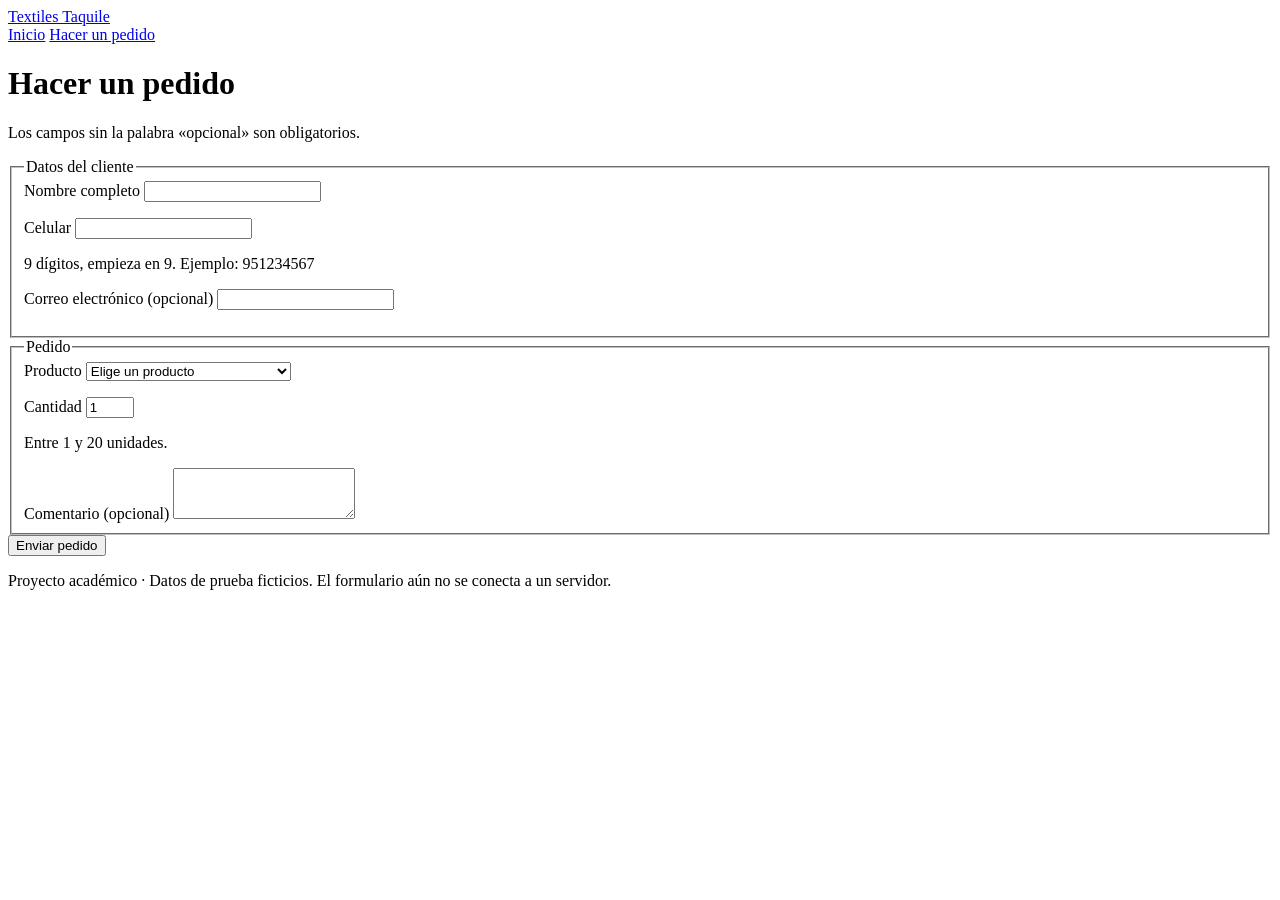
==== pedido.html @ be122607 "Agrega el formulario de pedido con etiquetas y validación" ====
<!DOCTYPE html>
<html lang="es">
<head>
  <meta charset="utf-8">
  <meta name="viewport" content="width=device-width, initial-scale=1">
  <title>Hacer un pedido · Textiles Taquile</title>
  <link rel="stylesheet" href="css/estilos.css">
</head>
<body>
  <header class="top">
    <a class="logo" href="index.html">Textiles Taquile</a>
    <nav aria-label="Principal">
      <a href="index.html">Inicio</a>
      <a href="pedido.html" aria-current="page">Hacer un pedido</a>
    </nav>
  </header>
  <main>
    <h1>Hacer un pedido</h1>
    <p>Los campos sin la palabra «opcional» son obligatorios.</p>
    <p id="resumen" class="resumen" role="alert"></p>
    <form id="pedido" action="/pedidos" method="post">
      <fieldset>
        <legend>Datos del cliente</legend>

        <label for="nombre">Nombre completo</label>
        <input id="nombre" name="nombre" type="text" required minlength="3" autocomplete="name" aria-describedby="error-nombre">
        <p id="error-nombre" class="error" aria-live="polite"></p>

        <label for="celular">Celular</label>
        <input id="celular" name="celular" type="tel" required pattern="9[0-9]{8}" autocomplete="tel" aria-describedby="ayuda-celular error-celular">
        <p id="ayuda-celular" class="ayuda">9 dígitos, empieza en 9. Ejemplo: 951234567</p>
        <p id="error-celular" class="error" aria-live="polite"></p>

        <label for="correo">Correo electrónico (opcional)</label>
        <input id="correo" name="correo" type="email" autocomplete="email" aria-describedby="error-correo">
        <p id="error-correo" class="error" aria-live="polite"></p>
      </fieldset>

      <fieldset>
        <legend>Pedido</legend>

        <label for="producto">Producto</label>
        <select id="producto" name="producto" required aria-describedby="error-producto">
          <option value="">Elige un producto</option>
          <option value="chullo">Chullo tejido a mano · S/ 45.00</option>
          <option value="faja" disabled>Faja multicolor · Agotado</option>
          <option value="manta">Manta andina · S/ 120.00</option>
          <option value="orejeras">Chullo con orejeras · S/ 55.00</option>
        </select>
        <p id="error-producto" class="error" aria-live="polite"></p>

        <label for="cantidad">Cantidad</label>
        <input id="cantidad" name="cantidad" type="number" required min="1" max="20" value="1" aria-describedby="ayuda-cantidad error-cantidad">
        <p id="ayuda-cantidad" class="ayuda">Entre 1 y 20 unidades.</p>
        <p id="error-cantidad" class="error" aria-live="polite"></p>

        <label for="comentario">Comentario (opcional)</label>
        <textarea id="comentario" name="comentario" rows="3" maxlength="200"></textarea>
      </fieldset>

      <button class="btn" type="submit">Enviar pedido</button>
    </form>
    <p id="resultado" class="resultado" role="status"></p>
  </main>
  <footer>
    <p>Proyecto académico · Datos de prueba ficticios. El formulario aún no se conecta a un servidor.</p>
  </footer>
  <script src="js/pedido.js"></script>
</body>
</html>
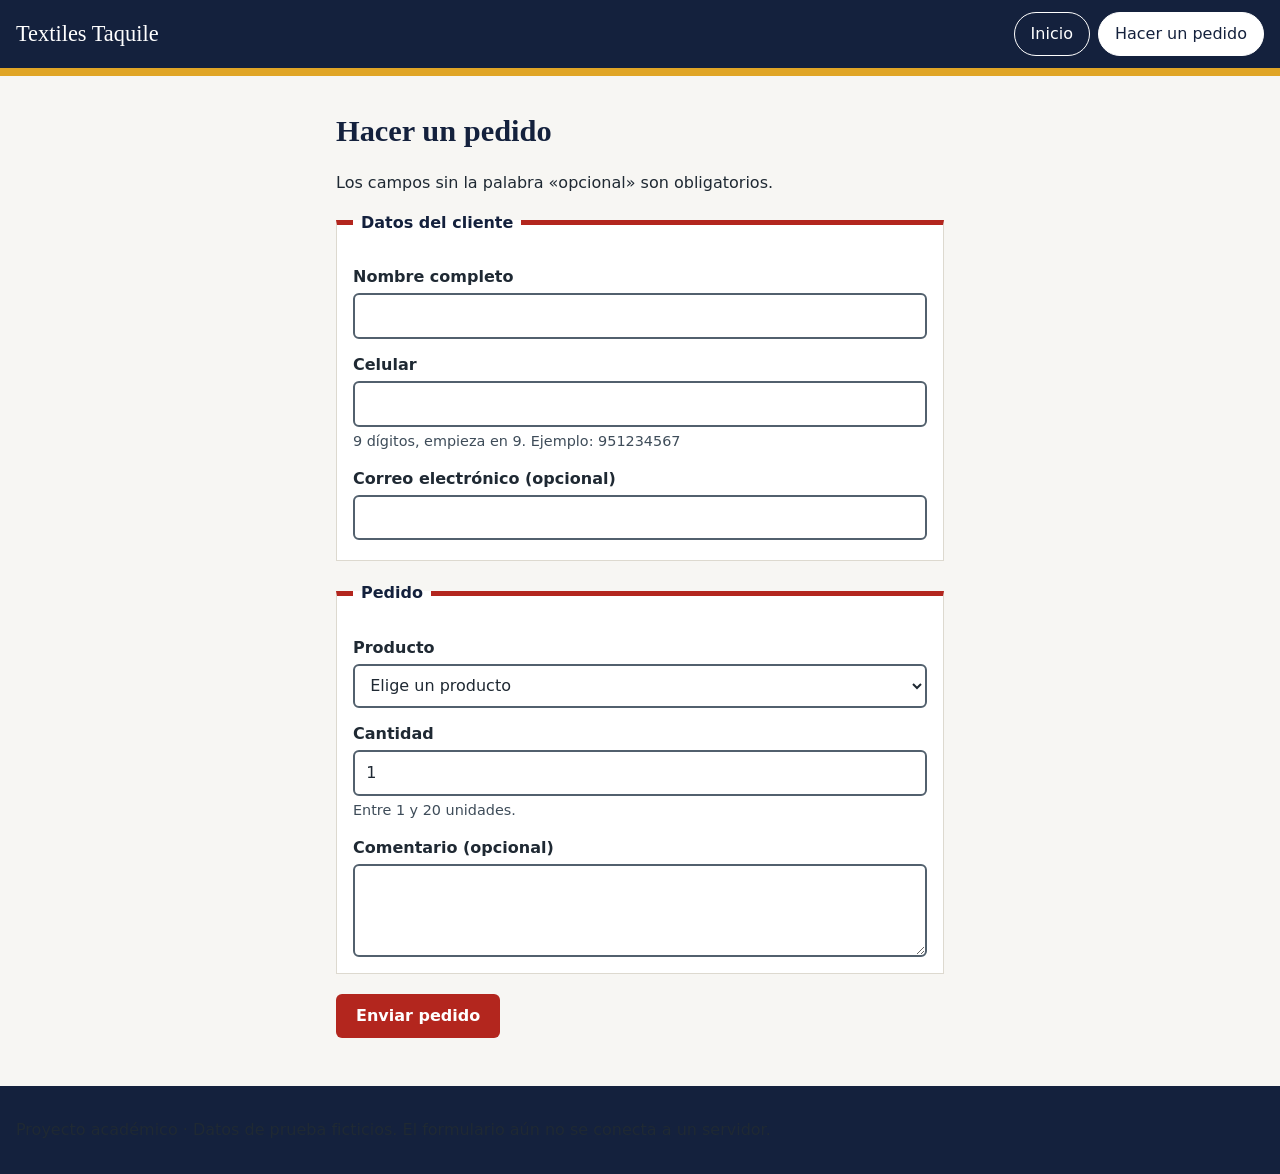
==== commit 25b2aa71: "Escribe aquí qué mejoraste" ====
--- a/pedido.html
+++ b/pedido.html
@@ -67,4 +67,4 @@
   </footer>
   <script src="js/pedido.js"></script>
 </body>
-</html>
+</html>
--- a/css/estilos.css
+++ b/css/estilos.css
@@ -0,0 +1,104 @@
+* { box-sizing: border-box; }
+
+body {
+  margin: 0;
+  font-family: system-ui, "Segoe UI", Roboto, sans-serif;
+  font-size: 1rem;
+  line-height: 1.5;
+  color: #1f2933;
+  background: #f7f6f3;
+}
+
+h1 { font-family: Georgia, "Times New Roman", serif; font-size: 1.9rem; line-height: 1.25; color: #14213d; }
+
+.top {
+  display: flex; flex-wrap: wrap; gap: .5rem 1.25rem; align-items: center; justify-content: space-between;
+  padding: .75rem 1rem; background: #14213d; border-bottom: 8px solid #e0a526;
+}
+.logo { font-family: Georgia, "Times New Roman", serif; font-size: 1.4rem; color: #fff; text-decoration: none; }
+.top nav { display: flex; flex-wrap: wrap; gap: .5rem; }
+.top nav a {
+  display: inline-flex; align-items: center; min-height: 44px; padding: .5rem 1rem;
+  color: #fff; text-decoration: none; border: 1px solid #fff; border-radius: 999px;
+}
+.top nav a[aria-current="page"], .top nav a:hover { background: #fff; color: #14213d; }
+
+main { max-width: 40rem; margin: 0 auto; padding: 1rem; }
+footer { margin-top: 2rem; padding: 1rem; background: #14213d; color: #fff; }
+
+fieldset { background: #fff; border: 1px solid #ddd9cf; border-top: 5px solid #b3261e; margin: 0 0 1.25rem; padding: 1rem; }
+legend { font-weight: 700; color: #14213d; padding: 0 .5rem; }
+label { display: block; font-weight: 700; margin: .9rem 0 .25rem; }
+
+input, select, textarea {
+  display: block; width: 100%; min-height: 44px; padding: .55rem .7rem;
+  font: inherit; color: #1f2933; background: #fff; border: 2px solid #52606d; border-radius: 6px;
+}
+input[aria-invalid="true"], select[aria-invalid="true"] { border: 3px solid #b3261e; }
+
+.ayuda { margin: .25rem 0 0; font-size: .9rem; color: #3e4c59; }
+.error { margin: .25rem 0 0; min-height: 0; font-weight: 700; color: #b3261e; }
+.resumen { color: #b3261e; font-weight: 700; }
+.resultado { background: #fff; border-left: 6px solid #0b6b4f; padding: .75rem 1rem; color: #0b6b4f; font-weight: 700; }
+.resultado:empty { display: none; }
+
+.btn {
+  display: inline-block; min-height: 44px; padding: .55rem 1.25rem; font: inherit; font-weight: 700;
+  color: #fff; background: #b3261e; border: 0; border-radius: 6px; text-decoration: none; cursor: pointer;
+}
+
+/* Foco siempre visible */
+a:focus-visible, input:focus-visible, select:focus-visible, textarea:focus-visible, button:focus-visible {
+  outline: 3px solid #1f5fae; outline-offset: 2px;
+}
+.top a:focus-visible { outline-color: #e0a526; }
+
+/* ===== Página de inicio (práctica G-02 integrada) ===== */
+main.ancha { max-width: none; padding: 0; }
+.contenido { max-width: 62rem; margin: 0 auto; padding: 1rem; }
+section { margin-bottom: 2.5rem; }
+
+.hero {
+  padding: 3.5rem 2rem 0;
+  color: #fff;
+  background:
+    linear-gradient(rgba(20, 33, 61, .78), rgba(20, 33, 61, .78)),
+    url("../img/taquile-panoramica.jpg") center / cover,
+    #14213d;
+}
+.hero-in { max-width: 62rem; margin: 0 auto; padding-bottom: 2.5rem; }
+.hero h1 { color: #fff; font-size: clamp(2.6rem, 9vw, 4.8rem); margin: 0 0 .5rem; }
+.hero p { max-width: 36rem; font-size: 1.15rem; color: #dbe4f0; }
+.hero .btn { border: 2px solid #fff; }
+.hero::after {
+  content: ""; display: block; height: 14px; margin: 0 -2rem;
+  background: repeating-linear-gradient(90deg, #b3261e 0 24px, #f7f6f3 24px 32px, #14213d 32px 56px, #e0a526 56px 64px);
+}
+
+h2 { font-family: Georgia, "Times New Roman", serif; font-size: 1.9rem; line-height: 1.25; color: #14213d; border-left: 6px solid #b3261e; padding-left: .75rem; }
+h3 { font-family: Georgia, "Times New Roman", serif; font-size: 1.25rem; color: #14213d; margin-top: 0; }
+
+figure { margin: 1.25rem 0; }
+img { display: block; width: 100%; max-height: 26rem; object-fit: cover; border-radius: 4px; }
+figcaption { font-size: .85rem; color: #52606d; margin-top: .4rem; }
+
+.datos { list-style: none; padding: 0; display: grid; grid-template-columns: repeat(auto-fit, minmax(13rem, 1fr)); gap: 1rem; }
+.datos li { background: #14213d; color: #dbe4f0; padding: 1rem 1.25rem; border-radius: 4px; }
+.cifra { display: block; font-family: Georgia, "Times New Roman", serif; font-size: 2rem; color: #e0a526; }
+
+#actividades { display: grid; grid-template-columns: repeat(2, 1fr); gap: 1.5rem; }
+#actividades h2 { grid-column: 1 / -1; margin-bottom: 0; }
+.actividad { background: #fff; border: 1px solid #ddd9cf; border-top: 5px solid #b3261e; padding: 1.25rem; margin: 0; }
+.destacada { grid-column: 1 / -1; border-top-color: #e0a526; }
+.destacada img { margin-top: 1rem; max-height: 20rem; }
+
+p { color: #1f2933; }                              /* (0, 0, 1) */
+.nota { color: #8a3b12; font-weight: 700; }        /* (0, 1, 0) */
+.destacada .nota { color: #0b6b4f; }               /* (0, 2, 0): gana en la actividad destacada */
+
+#contacto a { color: #e0a526; }
+#contacto p { color: #dbe4f0; }                    /* (1, 0, 1) */
+
+@media (max-width: 40rem) {
+  #actividades { grid-template-columns: 1fr; }
+}
